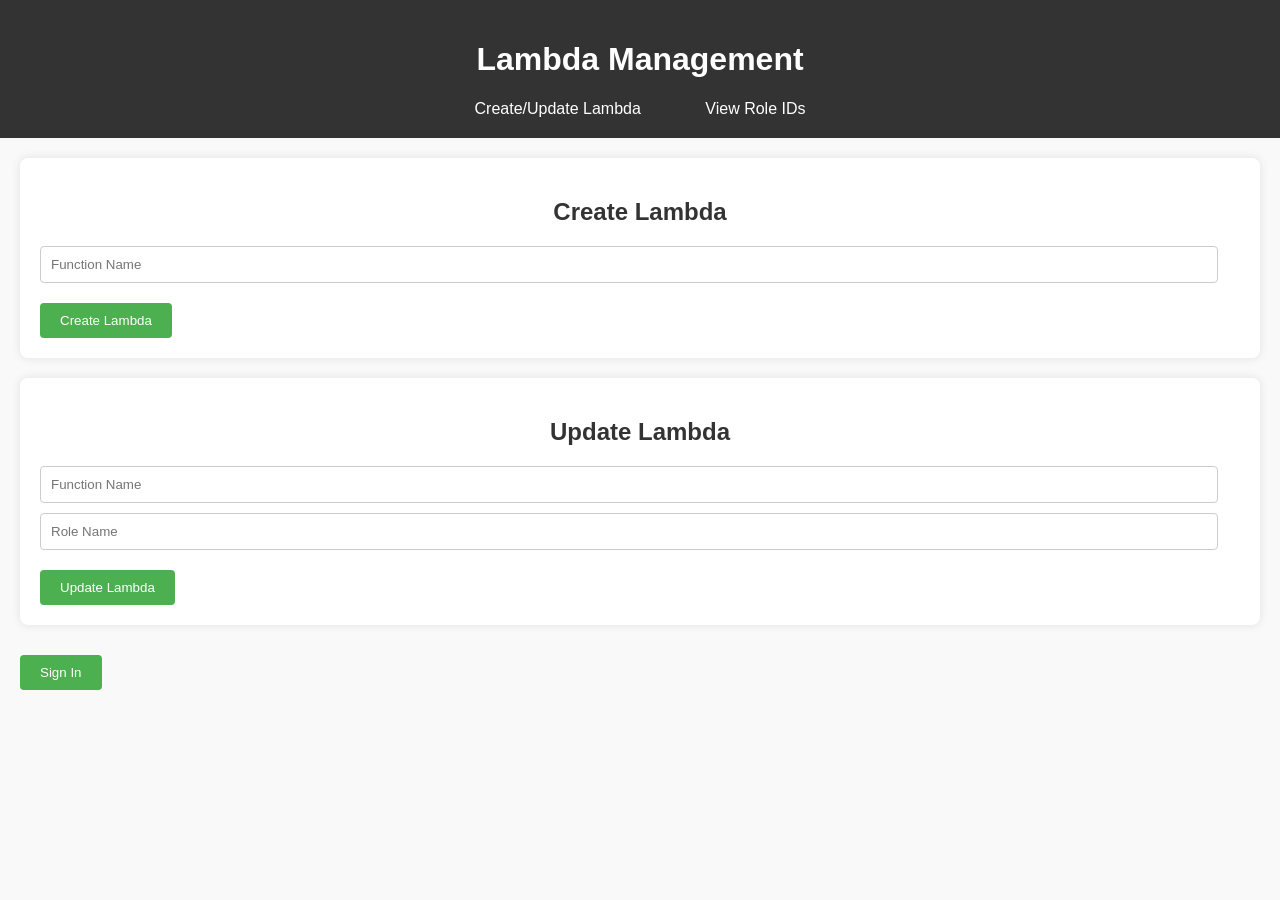
==== index.html @ cf29793e "Add files via upload" ====
<!DOCTYPE html>
<html lang="en">
<head>
    <meta charset="UTF-8">
    <meta name="viewport" content="width=device-width, initial-scale=1.0">
    <title>Lambda Management - Create/Update</title>
    <link rel="stylesheet" href="style.css">
</head>
<body>
    <header>
        <h1>Lambda Management</h1>
        <nav>
            <a href="index.html">Create/Update Lambda</a>
            <a href="view-roles.html">View Role IDs</a>
        </nav>
    </header>
    <main>
        <section id="create">
            <h2>Create Lambda</h2>
            <form id="create-form">
                <input type="text" id="create-function-name" placeholder="Function Name" required>
                <button type="submit">Create Lambda</button>
            </form>
        </section>
        <section id="update">
            <h2>Update Lambda</h2>
            <form id="update-form">
                <input type="text" id="update-function-name" placeholder="Function Name" required>
                <input type="text" id="update-role-name" placeholder="Role Name" required>
                <button type="submit">Update Lambda</button>
            </form>
        </section>
        <button id="demo-button">Sign In</button>
    </main>
    <script src="main.js"></script>
    <script>
        const demoButton = document.getElementById('demo-button');
        demoButton.addEventListener('click', () => {
            window.location.href = 'https://19dit015.auth.ap-south-1.amazoncognito.com/login?client_id=76f4fvt655fgpgafjahsankvrg&response_type=token&scope=aws.cognito.signin.user.admin+email+openid+phone+profile&redirect_uri=https%3A%2F%2Frushidonga.github.io%2Fcognito-auth%2Fget-in-touch.html';
        });
    </script>
</body>
</html>
---- style.css ----
/* General Styles */
body {
    font-family: Arial, sans-serif;
    margin: 0;
    padding: 0;
    background-color: #f9f9f9;
    color: #333;
}

header {
    background-color: #333;
    color: #fff;
    padding: 20px 0;
}

nav {
    text-align: center;
}

nav a {
    color: #fff;
    text-decoration: none;
    padding: 10px 20px;
    margin: 0 10px;
    border-radius: 5px;
    transition: background-color 0.3s ease;
}

nav a:hover {
    background-color: #555;
}

main {
    padding: 20px;
}

section {
    background-color: #fff;
    padding: 20px;
    margin-bottom: 20px;
    border-radius: 8px;
    box-shadow: 0 0 10px rgba(0, 0, 0, 0.1);
}

h1, h2 {
    text-align: center;
}

button {
    background-color: #4CAF50;
    color: white;
    padding: 10px 20px;
    margin-top: 10px;
    border: none;
    border-radius: 4px;
    cursor: pointer;
    transition: background-color 0.3s ease;
}

button:hover {
    background-color: #45a049;
}

input[type="text"] {
    width: calc(100% - 22px);
    padding: 10px;
    margin-bottom: 10px;
    border: 1px solid #ccc;
    border-radius: 4px;
    box-sizing: border-box;
}

#role-ids {
    margin-top: 20px;
}

#role-ids p {
    margin: 5px 0;
}

/* Responsive Styles */
@media (max-width: 600px) {
    nav {
        margin-bottom: 20px;
    }
}
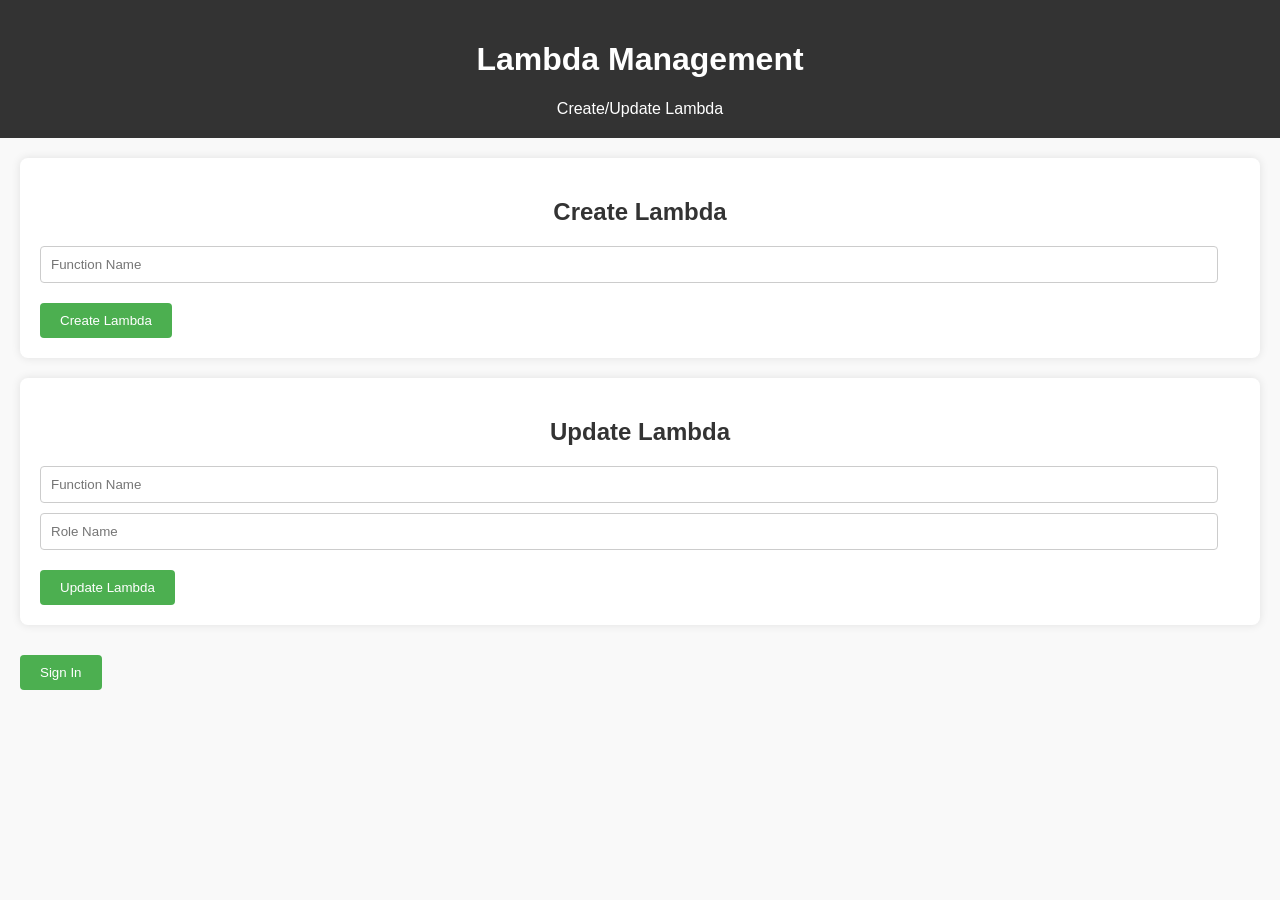
==== commit 30ca1bf9: "Update index.html" ====
--- a/index.html
+++ b/index.html
@@ -11,7 +11,7 @@
         <h1>Lambda Management</h1>
         <nav>
             <a href="index.html">Create/Update Lambda</a>
-            <a href="view-roles.html">View Role IDs</a>
+            <!--<a href="view-roles.html">View Role IDs</a>-->
         </nav>
     </header>
     <main>
@@ -40,4 +40,4 @@
         });
     </script>
 </body>
-</html>+</html>
